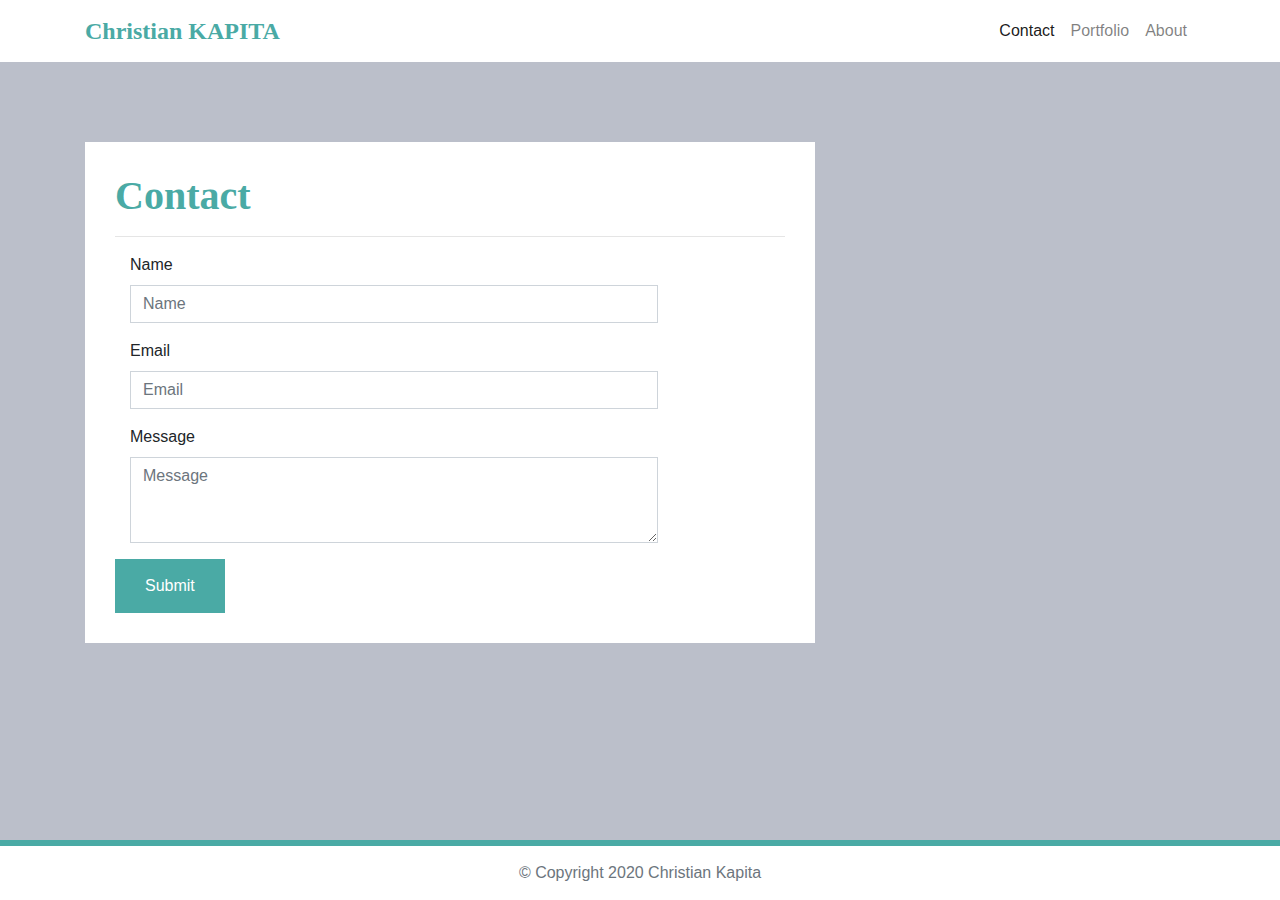
==== contact.html @ ef5f63ad "updated files" ====
<!DOCTYPE html>
<html lang="en-us">

<head>

  <meta charset="UTF-8">
  <meta name="viewport" content="width=device-width, initial-scale=1.0">
  <meta http-equiv="X-UA-Compatible" content="ie=edge">

  <title>Bootstrap Basic Portfolio</title>

  <!-- Boostrap Stylesheet -->
  <link rel="stylesheet" href="https://maxcdn.bootstrapcdn.com/bootstrap/4.0.0/css/bootstrap.min.css">

  <!-- Our own CSS stylesheet -->
  <link rel="stylesheet" href="CSS/styles.css" media="screen">

</head>

<body>

    <nav class="navbar navbar-expand-lg navbar-light">
        <div class="container">
          <!-- Brand and toggle get grouped for better mobile display -->
          <a class="navbar-brand" href="index.html" id="logo">Christian KAPITA</a>
          <button class="navbar-toggler" type="button" data-toggle="collapse" data-target="#navbarTogglerDemo01"
            aria-controls="navbarTogglerDemo01" aria-expanded="false" aria-label="Toggle navigation">
            <span class="navbar-toggler-icon"></span>
          </button>
          <!-- Collect the nav links, forms, and other content for toggling -->
          <div class="collapse navbar-collapse" id="navbarTogglerDemo01">
            <ul class="navbar-nav ml-auto mt-2 mt-lg-0">
              <li class="nav-item">
                <a class="nav-link active" href="contact.html">Contact</a>
              </li>
              <li class="nav-item">
                <a class="nav-link" href="portfolio.html">Portfolio</a>
              </li>
              <li class="nav-item">
                <a class="nav-link" href="index.html">About</a>
              </li>
            </ul>
          </div>
          <!-- /.navbar-collapse -->
        </div>
        <!-- /.container -->
      </nav>
      <!-- End of navbar -->

  <!-- Start of container -->
  <main class="container">
    <section class="row">
      <div class="col-md-8">
        <form class="block form-horizontal">
          <h1 class="block-header">Contact</h1>
          <hr />
          <div class="form-group">
            <label for="name" class="col-sm-2 control-label">Name</label>
            <div class="col-sm-10">
              <input type="email" class="form-control" id="name" placeholder="Name">
            </div>
          </div>
          <div class="form-group">
            <label for="email" class="col-sm-2 control-label">Email</label>
            <div class="col-sm-10">
              <input type="password" class="form-control" id="email" placeholder="Email">
            </div>
          </div>
          <div class="form-group">
            <label class="col-sm-2 control-label" for="msg">Message</label>
            <div class="col-sm-10">
              <textarea id="msg" class="form-control" rows="3" placeholder="Message"></textarea>
            </div>
          </div>
          <button class="submit-btn">Submit</button>
        </form>
      </div>
    </section>
  </main>
  <!-- End of container -->

  <!-- Start of footer -->
  <footer class="footer">
    <div class="two-toned-footer-color"></div>
    <p class="text-muted text-muted-footer text-center">
      &copy; Copyright 2020 Christian Kapita
    </p>
  </footer>
  <!-- End of footer -->

  <!-- jQuery CDN -->
  <script type="text/javascript" src="https://cdnjs.cloudflare.com/ajax/libs/jquery/3.2.1/jquery.min.js"></script>

  <!-- Bootstrap CDN -->
  <script src="https://maxcdn.bootstrapcdn.com/bootstrap/4.0.0/js/bootstrap.min.js"></script></script>

</body>

</html>
---- CSS/styles.css ----
/* --- STYLES FOR ALL PAGES --- */
body {
    /* Typography */
    font-family: Arial, "Helvetica Neue", Helvetica, sans-serif;
    background-color:#bbbfca;
  
    /* Visual */
  }
  
  html {
    /* Positioning */
    position: relative;
  
    /* Box-model */
    min-height: 100%;
  }
  
  /* add space for fixed nav */
  main {
    margin: 80px 0;
  }
  
  /* create styles for use for all white main boxes */
  .block {
    background-color: #fff;
  
    padding: 30px;
    margin-bottom: 30px;
  }
  
  .block-header {
    /* Typography */
    color: #4aaaa5;
    font-family: Georgia, Times, "Times New Roman", serif;
    font-weight: bold;
  }
  
  /* NAV START */
  #logo {
    font-family: Georgia, Times, "Times New Roman", serif;
  
    /* Typography */
    font-size: 24px;
    font-weight: bold;
    color: #4aaaa5;
  }
  
  /* override bootstrap hover color and border */
  .navbar-default .navbar-nav > li > a:hover {
    color: #4aaaa5;
  }
  
  .navbar {
    background: white;
    border: none;
  }
  
  /* media query for nav background color change */
  @media only screen and (max-width: 767px) {
    .navbar-header {
      background-color: #4aaaa5;
    }
  }
  /* END NAV */
  
  
  /* CONNECT W/ ME CSS */
  .connect-header {
    /* Typography */
    font-size: 25px;
  }
  
  .connect-photo {
    /* Box-model */
    width: 55px;
    height: 55px;
  }
  
  #images {
    /* Box-model */
    padding-top: 15px;
  
    /* Typography */
    text-align: center;
  }
  /* END CONNECT W/ ME */
  
  
  /* BEGIN FOOTER */
  .footer {
    /* Positioning */
    position: absolute;
    bottom: 0;
  
    /* Box-model */
    width: 100%;
    height: 60px;
  
    /* Visual */
    background-color: #FFF;
  }
  
  .text-muted-footer {
    /* Box-model */
    margin-top: 15px;
  
    /* Typography */
    color: #fff;
  }
  
  .two-toned-footer-color {
    /* Box-model */
    height: 6px;
    padding-top: 3px;
  
    /* Visual */
    background-color: #4aaaa5;
  }
  /* END FOOTER */
  /* --- END STYLES FOR ALL PAGES --- */
  
  /* --- PAGE-SPECIFIC STYLES --- */
  /* ABOUT-ME PAGE */
  .about-me-header {
    /* Positioning */
    margin-bottom: 33px;
    font-family: Georgia, Times, "Times New Roman", serif;
  
    /* Typography */
    font-size: 32px;
    font-weight: bold;
    color: #4aaaa5;
  }
  
  #about-image {
    /* Positioning */
    float: left;
  
    /* Box-model */
    width: 200px;
    margin: 0 20px 10px 0;
  }
  /* END ABOUT-ME PAGE */
  
  
  /* PORTFOLIO PAGE */
  .port-image {
    margin: 20px auto;
  }
  /* END PORTFOLIO PAGE */
  
  
  /* CONTACT FORM PAGE  */
  .form-control {
    /* give input boxes right angles */
    border-radius: 0;
  
    /* keep from horizontally resizing text area */
    min-width: 100%;
    max-width: 100%;
  }
  
  .submit-btn {
    /* Box-model */
    padding: 15px 30px;
    font-size: 16px;
    font-weight: lighter;
  
    /* Typography */
    color: #fff;
  
    /* Visual */
    background-color: #4aaaa5;
    border: 0;
  }
  
  .submit-btn:hover {
    opacity: .7;
  }
  
  /* END CONTACT FORM PAGE */
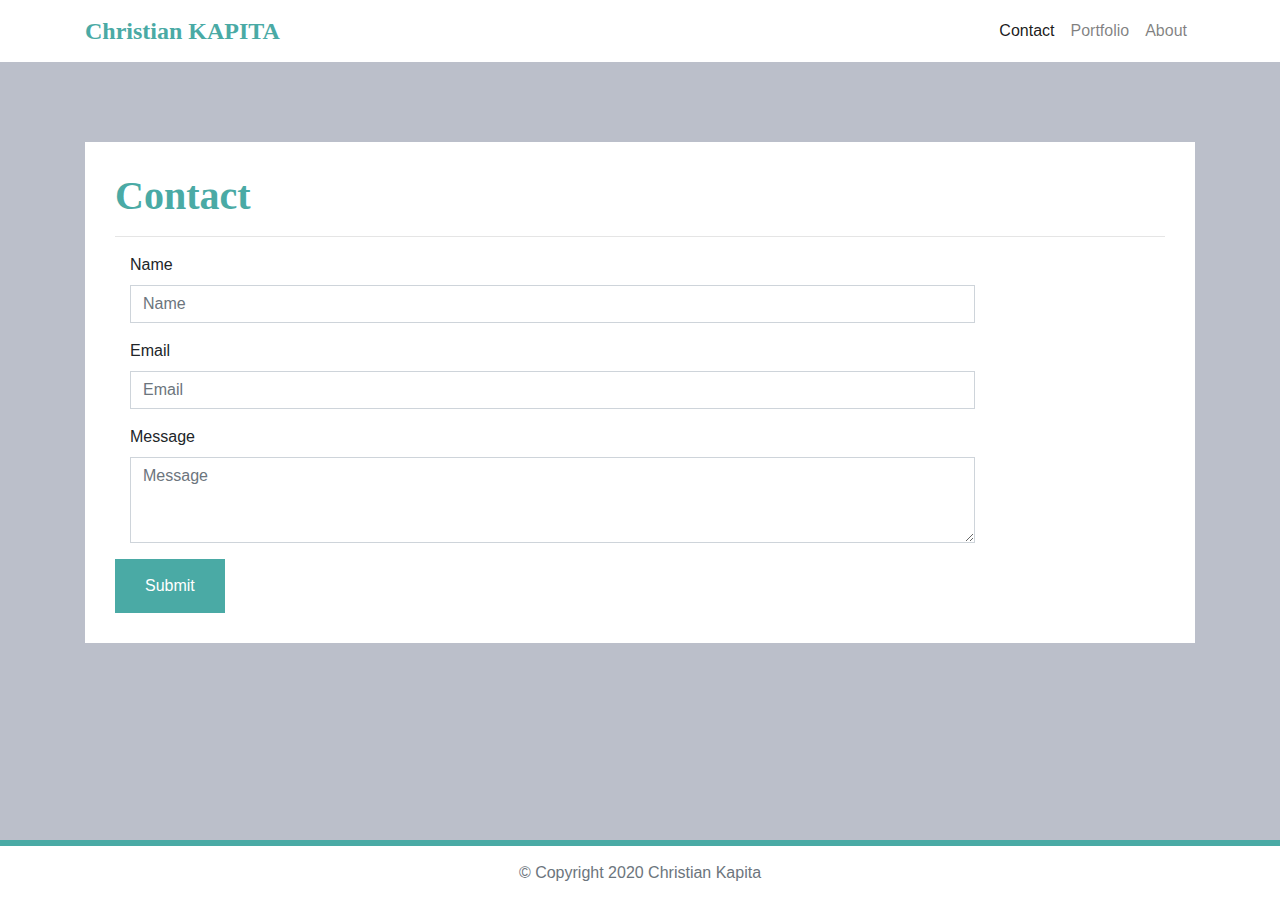
==== commit caa44676: "updated css file" ====
--- a/contact.html
+++ b/contact.html
@@ -18,7 +18,7 @@
 </head>
 
 <body>
-
+ <header class="header">
     <nav class="navbar navbar-expand-lg navbar-light">
         <div class="container">
           <!-- Brand and toggle get grouped for better mobile display -->
@@ -48,9 +48,10 @@
       <!-- End of navbar -->
 
   <!-- Start of container -->
+</header>
   <main class="container">
     <section class="row">
-      <div class="col-md-8">
+      <div class="col-sm-12">
         <form class="block form-horizontal">
           <h1 class="block-header">Contact</h1>
           <hr />
--- a/CSS/styles.css
+++ b/CSS/styles.css
@@ -3,9 +3,7 @@
     /* Typography */
     font-family: Arial, "Helvetica Neue", Helvetica, sans-serif;
     background-color:#bbbfca;
-  
-    /* Visual */
-  }
+}
   
   html {
     /* Positioning */
@@ -18,6 +16,15 @@
   /* add space for fixed nav */
   main {
     margin: 80px 0;
+  }
+  h2{
+      font-family: "Ubuntu";
+      font-size: 2rem;
+      font-weight: 500;
+  }
+  .info{
+    font-family: "Ubuntu";
+    float: right;
   }
   
   /* create styles for use for all white main boxes */
@@ -54,13 +61,7 @@
     background: white;
     border: none;
   }
-  
-  /* media query for nav background color change */
-  @media only screen and (max-width: 767px) {
-    .navbar-header {
-      background-color: #4aaaa5;
-    }
-  }
+
   /* END NAV */
   
   
@@ -140,6 +141,9 @@
     width: 200px;
     margin: 0 20px 10px 0;
   }
+  .info{
+      float:left;
+  }
   /* END ABOUT-ME PAGE */
   
   
